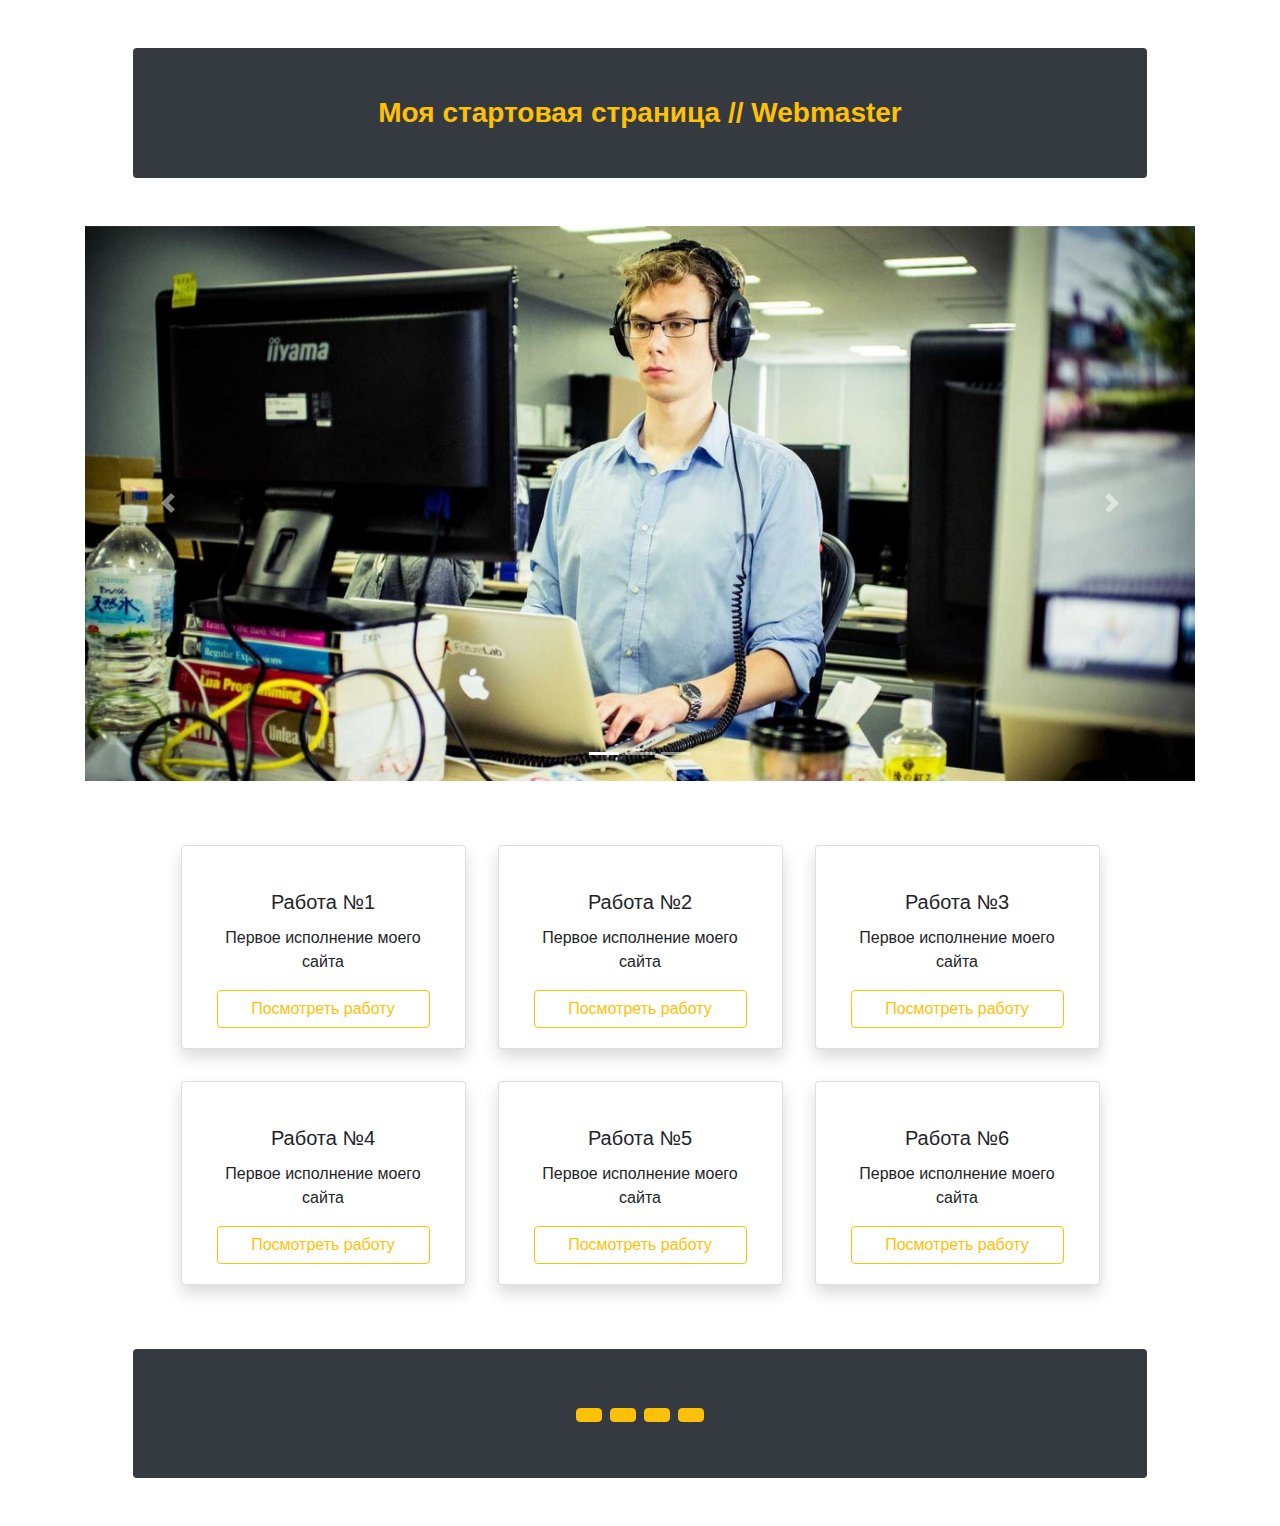
==== laba11/index.html @ 1942c04c "Add files via upload" ====
<!doctype html>
<html lang="ru">

<head>
  <!-- Required meta tags -->
  <meta charset="utf-8">
  <meta name="viewport" content="width=device-width, initial-scale=1, shrink-to-fit=no">

  <!-- Bootstrap CSS -->
  <link rel="stylesheet" href="https://stackpath.bootstrapcdn.com/bootstrap/4.3.1/css/bootstrap.min.css"
    integrity="sha384-ggOyR0iXCbMQv3Xipma34MD+dH/1fQ784/j6cY/iJTQUOhcWr7x9JvoRxT2MZw1T" crossorigin="anonymous">
  <!-- подключаем иконочный шрифт -->
  <link rel="stylesheet" href="https://use.fontawesome.com/releases/v5.8.1/css/all.css"
    integrity="sha384-50oBUHEmvpQ+1lW4y57PTFmhCaXp0ML5d60M1M7uH2+nqUivzIebhndOJK28anvf" crossorigin="anonymous">
  <title>Стартавая страница</title>
</head>

<body>
  <div class="container">
    <h1 class="font-weight-bold h3 text-center m-5 p-5 bg-dark text-warning rounded">
      <i class="fas fa-angle-double-left"></i>
      Моя стартовая страница // Webmaster
      <i class="fas fa-angle-double-right"></i>
    </h1>




    <div id="carouselExampleIndicators" class="carousel-fade carousel slide mb-5" data-ride="carousel">
      <ol class="carousel-indicators">
        <li data-target="#carouselExampleIndicators" data-slide-to="0" class="active"></li>
        <li data-target="#carouselExampleIndicators" data-slide-to="1"></li>
        <li data-target="#carouselExampleIndicators" data-slide-to="2"></li>
      </ol>
      <div class="carousel-inner">
        <div class="carousel-item active">
          <img src="img/1.jpg" class="d-block w-100" alt="...">
        </div>
        <div class="carousel-item">
          <img src="img/2.jpg" class="d-block w-100" alt="...">
        </div>
        <div class="carousel-item">
          <img src="img/3.jpg" class="d-block w-100" alt="...">
        </div>
      </div>
      <a class="carousel-control-prev" href="#carouselExampleIndicators" role="button" data-slide="prev">
        <span class="carousel-control-prev-icon" aria-hidden="true"></span>
        <span class="sr-only">Previous</span>
      </a>
      <a class="carousel-control-next" href="#carouselExampleIndicators" role="button" data-slide="next">
        <span class="carousel-control-next-icon" aria-hidden="true"></span>
        <span class="sr-only">Next</span>
      </a>
    </div>






    <div class="row d-flex justify-content-center">
      <div class="card col-md-3 text-center m-3 shadow">
        <i class="fas fa-address-card fa-7x mt-4 text-warning"></i>

        <div class="card-body">
          <h5 class="card-title">Работа №1</h5>
          <p class="card-text">Первое исполнение моего сайта</p>
          <a href="#" class="stretched-link btn btn-outline-warning btn-block">Посмотреть работу</a>
        </div>
      </div>
      <div class="card col-md-3 text-center m-3 shadow">
        <i class="fas fa-address-card fa-7x mt-4 text-warning"></i>
        <div class="card-body">
          <h5 class="card-title">Работа №2</h5>
          <p class="card-text">Первое исполнение моего сайта</p>
          <a href="#" class="stretched-link btn btn-outline-warning btn-block">Посмотреть работу</a>
        </div>
      </div>
      <div class="card col-md-3 text-center m-3 shadow">
        <i class="fas fa-address-card fa-7x mt-4 text-warning"></i>
        <div class="card-body">
          <h5 class="card-title">Работа №3</h5>
          <p class="card-text">Первое исполнение моего сайта</p>
          <a href="#" class="stretched-link btn btn-outline-warning btn-block">Посмотреть работу</a>
        </div>
      </div>
      <div class="card col-md-3 text-center m-3 shadow">
        <i class="fas fa-address-card fa-7x mt-4 text-warning"></i>
        <div class="card-body">
          <h5 class="card-title">Работа №4</h5>
          <p class="card-text">Первое исполнение моего сайта</p>
          <a href="#" class="stretched-link btn btn-outline-warning btn-block">Посмотреть работу</a>
        </div>
      </div>
      <div class="card col-md-3 text-center m-3 shadow">
        <i class="fas fa-address-card fa-7x mt-4 text-warning"></i>
        <div class="card-body">
          <h5 class="card-title">Работа №5</h5>
          <p class="card-text">Первое исполнение моего сайта</p>
          <a href="#" class="stretched-link btn btn-outline-warning btn-block">Посмотреть работу</a>
        </div>
      </div>
      <div class="card col-md-3 text-center m-3 shadow">
        <i class="fas fa-address-card fa-7x mt-4 text-warning"></i>
        <div class="card-body">
          <h5 class="card-title">Работа №6</h5>
          <p class="card-text">Первое исполнение моего сайта</p>
          <a href="#" class="stretched-link btn btn-outline-warning btn-block">Посмотреть работу</a>
        </div>
      </div>
    </div>
    <footer class="font-weight-bold h3 text-center m-5 p-5 bg-dark text-warning rounded">
      <a href="#"><i class="fab fa-telegram btn btn-warning"></i></a>
      <a href="#"><i class="fab fa-vk btn btn-warning"></i></a>
      <a href="#"><i class="fab fa-youtube btn btn-warning"></i></a>
      <a href="#"><i class="fab fa-instagram btn btn-warning"></i></a>
    </footer>
  </div>


  <!-- Optional JavaScript -->
  <!-- jQuery first, then Popper.js, then Bootstrap JS -->
  <script src="https://code.jquery.com/jquery-3.3.1.slim.min.js"
    integrity="sha384-q8i/X+965DzO0rT7abK41JStQIAqVgRVzpbzo5smXKp4YfRvH+8abtTE1Pi6jizo"
    crossorigin="anonymous"></script>
  <script src="https://cdnjs.cloudflare.com/ajax/libs/popper.js/1.14.7/umd/popper.min.js"
    integrity="sha384-UO2eT0CpHqdSJQ6hJty5KVphtPhzWj9WO1clHTMGa3JDZwrnQq4sF86dIHNDz0W1"
    crossorigin="anonymous"></script>
  <script src="https://stackpath.bootstrapcdn.com/bootstrap/4.3.1/js/bootstrap.min.js"
    integrity="sha384-JjSmVgyd0p3pXB1rRibZUAYoIIy6OrQ6VrjIEaFf/nJGzIxFDsf4x0xIM+B07jRM"
    crossorigin="anonymous"></script>
</body>

</html>
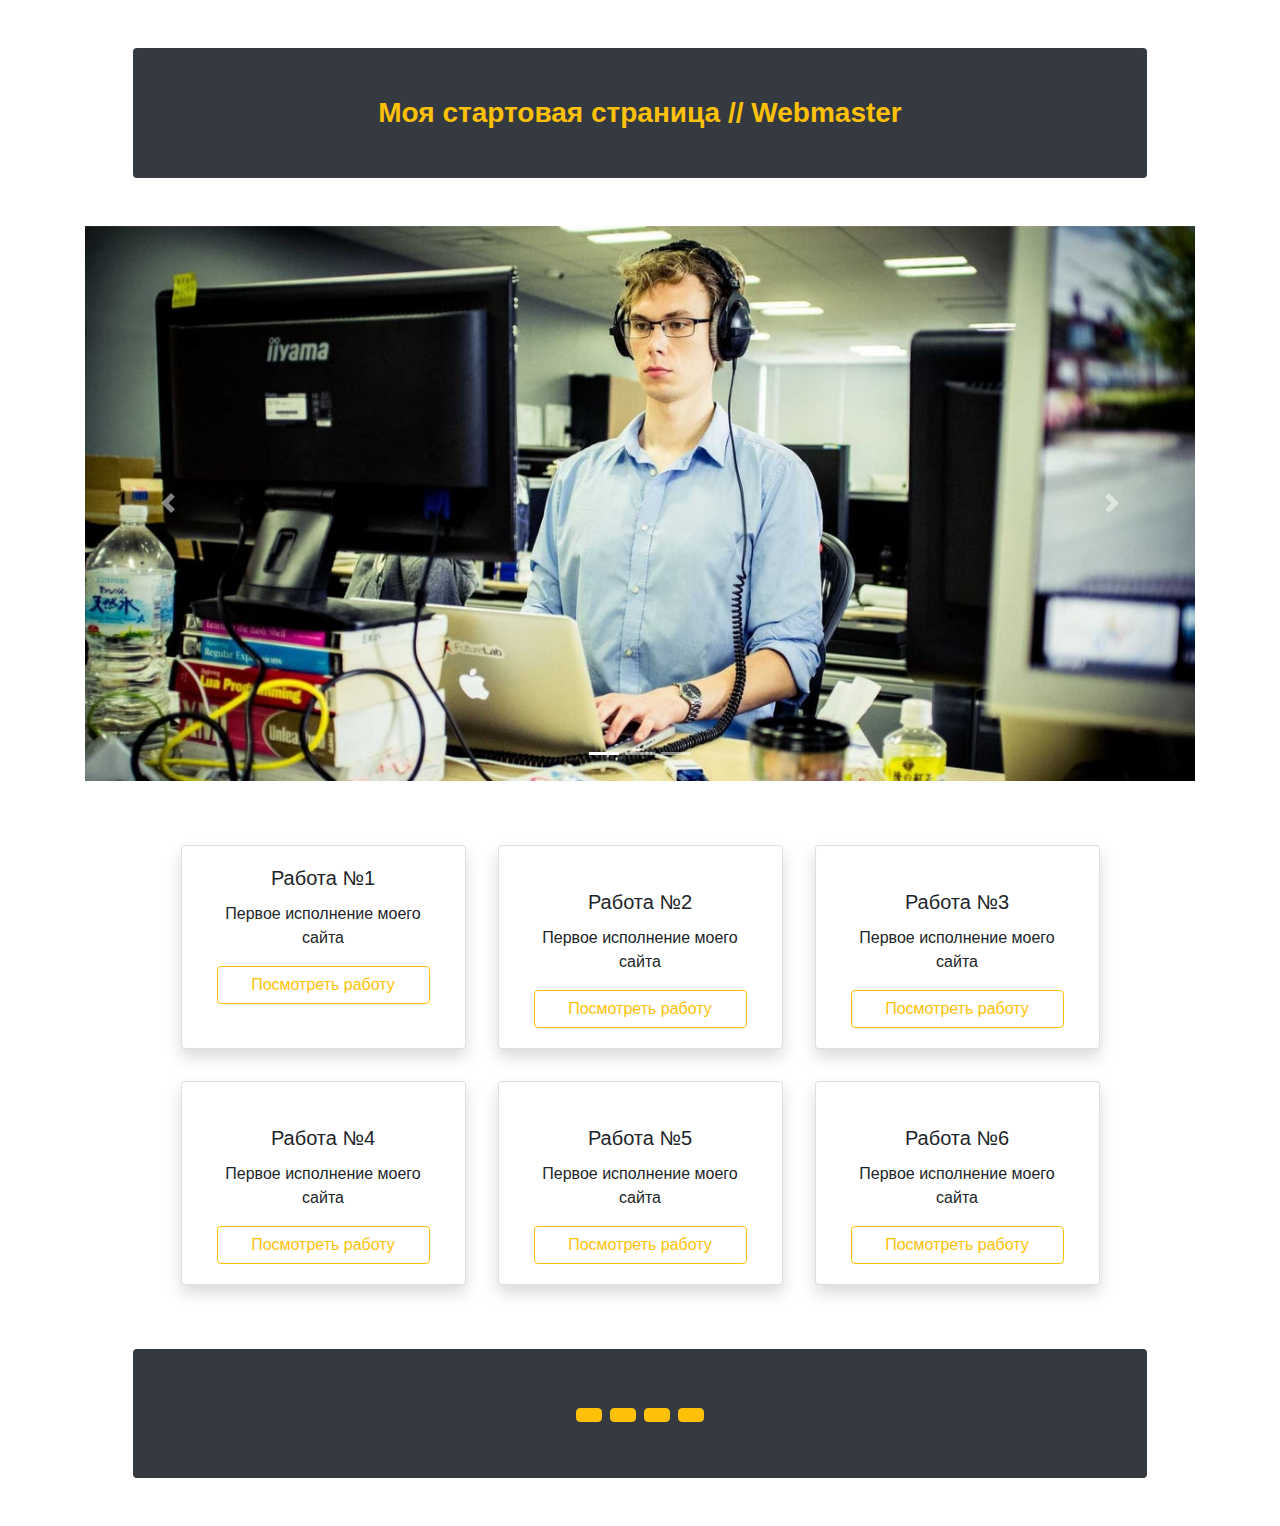
==== commit f918f18d: "Update index.html" ====
--- a/laba11/index.html
+++ b/laba11/index.html
@@ -60,8 +60,7 @@
 
     <div class="row d-flex justify-content-center">
       <div class="card col-md-3 text-center m-3 shadow">
-        <i class="fas fa-address-card fa-7x mt-4 text-warning"></i>
-
+        <i class="fa fa-vk" aria-hidden="true"></i>
         <div class="card-body">
           <h5 class="card-title">Работа №1</h5>
           <p class="card-text">Первое исполнение моего сайта</p>
@@ -131,4 +130,4 @@
     crossorigin="anonymous"></script>
 </body>
 
-</html>+</html>
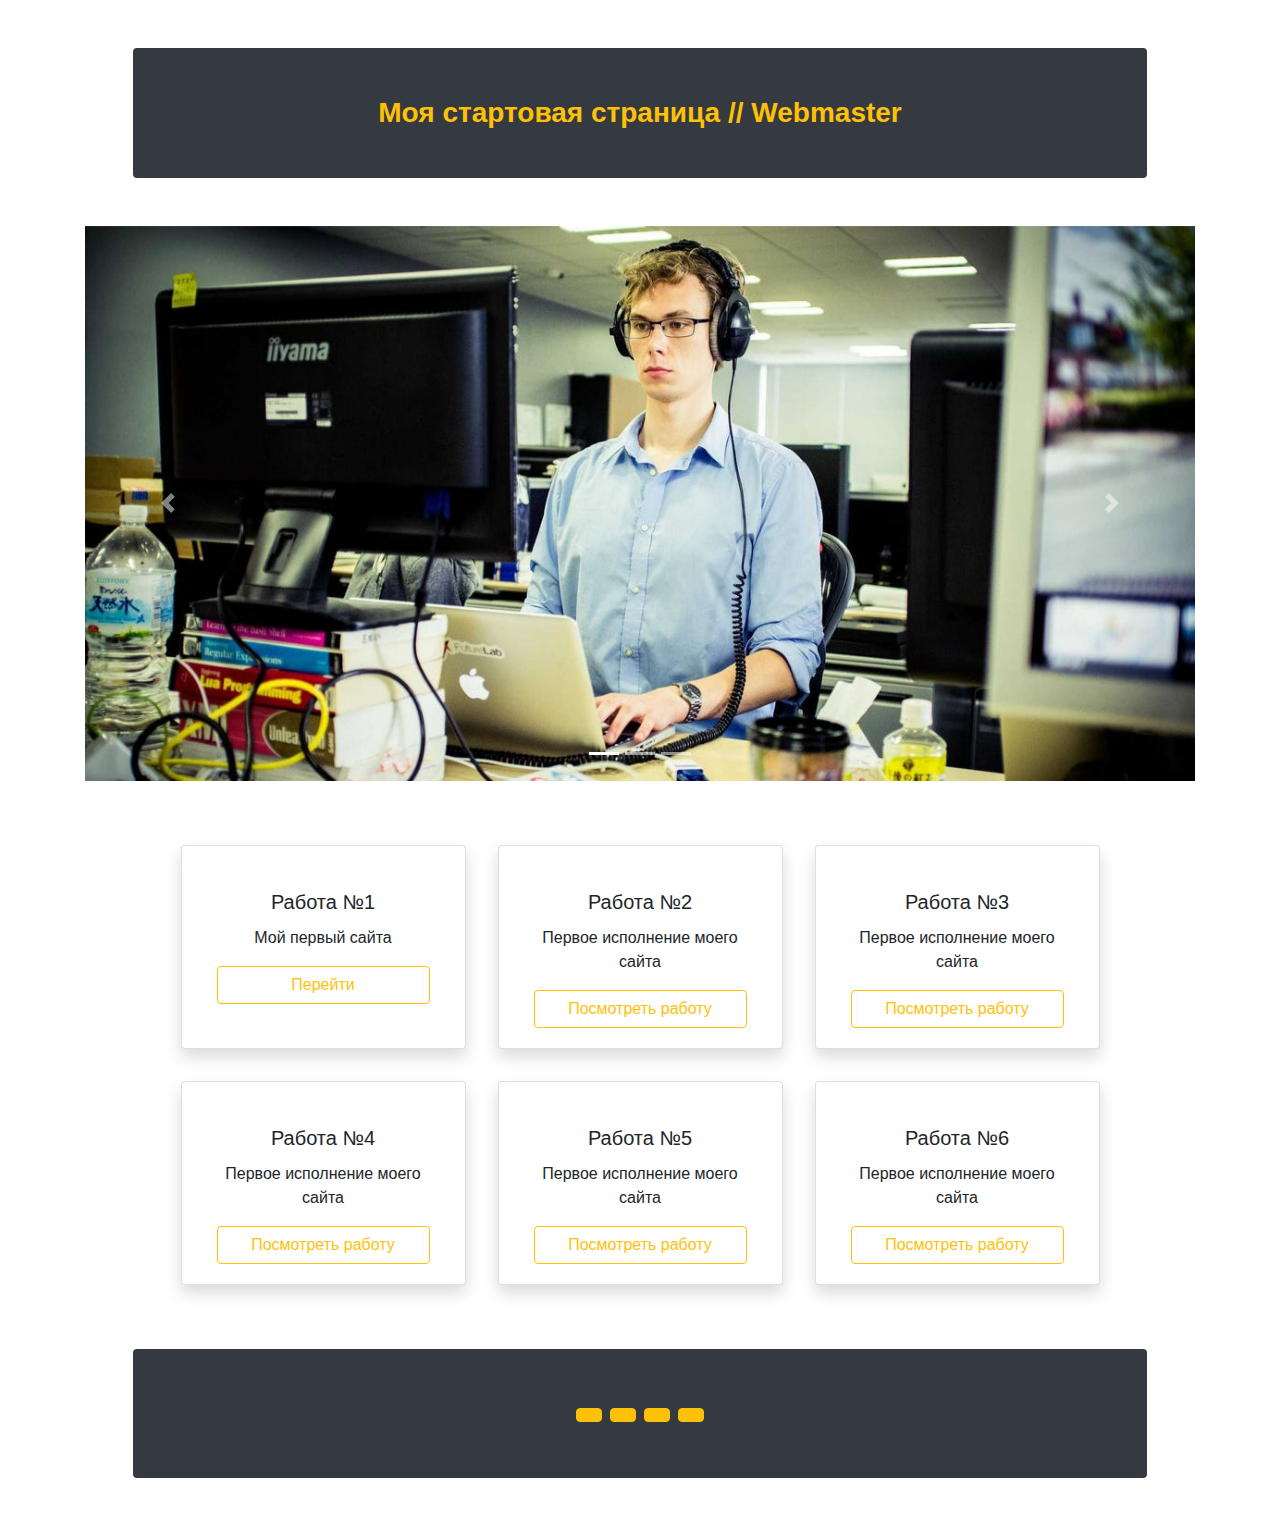
==== commit 5ecf3d74: "Add files via upload" ====
--- a/laba11/index.html
+++ b/laba11/index.html
@@ -60,11 +60,12 @@
 
     <div class="row d-flex justify-content-center">
       <div class="card col-md-3 text-center m-3 shadow">
-        <i class="fa fa-vk" aria-hidden="true"></i>
+        <i class="fas fa-address-card fa-7x mt-4 text-warning"></i>
+
         <div class="card-body">
           <h5 class="card-title">Работа №1</h5>
-          <p class="card-text">Первое исполнение моего сайта</p>
-          <a href="#" class="stretched-link btn btn-outline-warning btn-block">Посмотреть работу</a>
+          <p class="card-text">Мой первый сайта</p>
+          <a href="#" class="stretched-link btn btn-outline-warning btn-block">Перейти</a>
         </div>
       </div>
       <div class="card col-md-3 text-center m-3 shadow">
@@ -130,4 +131,4 @@
     crossorigin="anonymous"></script>
 </body>
 
-</html>
+</html>